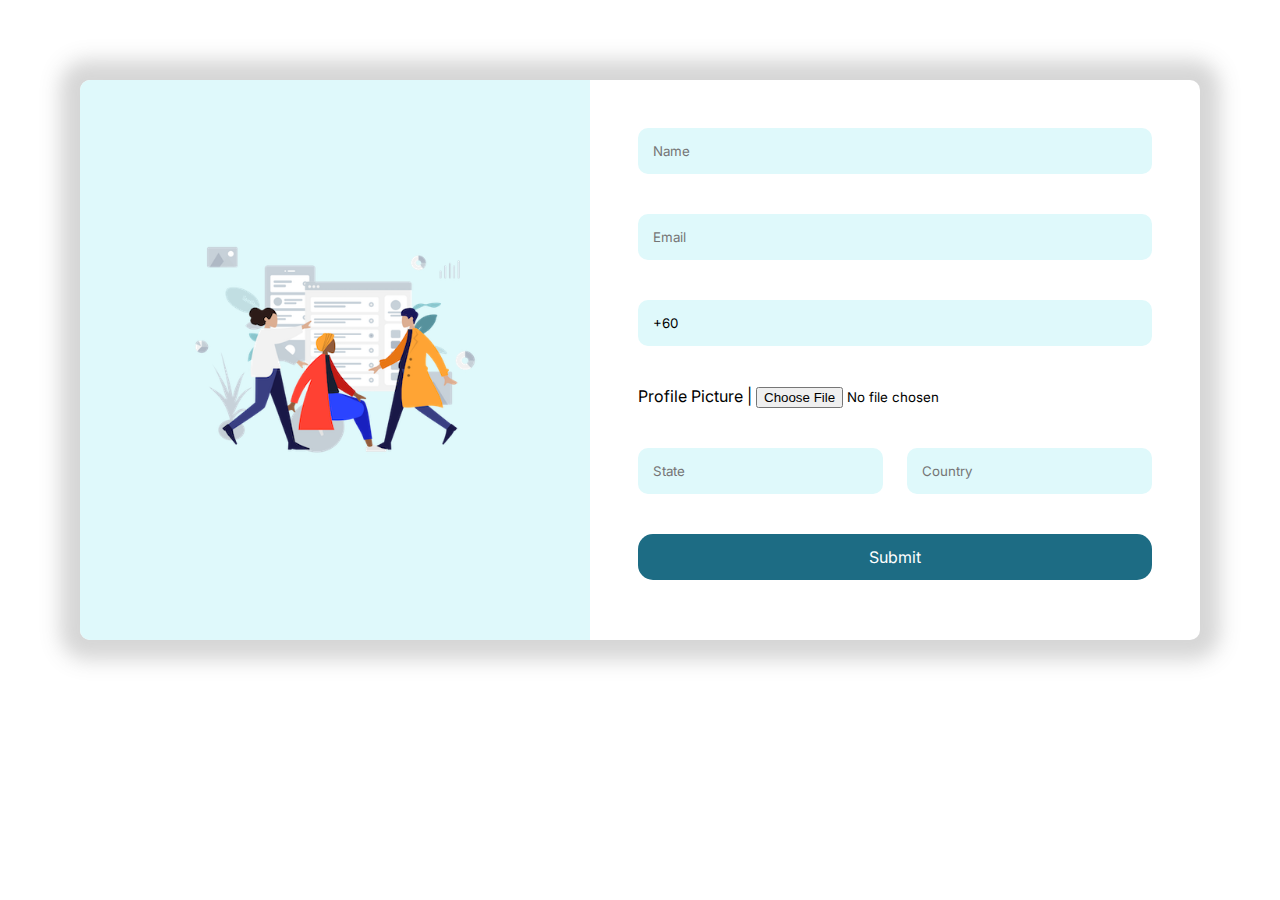
==== finished/public/login.html @ 48e787f3 "put everything in /public for hosting" ====
<!DOCTYPE html>
<html lang="en">

<head>
    <meta charset="UTF-8">
    <meta http-equiv="X-UA-Compatible" content="IE=edge">
    <meta name="viewport" content="width=device-width, initial-scale=1.0">
    <title>Input page</title>
    <link rel="preconnect" href="https://fonts.googleapis.com">
    <link rel="preconnect" href="https://fonts.gstatic.com" crossorigin>
    <link href="https://fonts.googleapis.com/css2?family=Inter:wght@200;300;400;500;600;700;800&display=swap"
        rel="stylesheet">
    <link rel="stylesheet" href="./style-login.css">
</head>

<body>
    <div id="container">
        <section id="splash">
            <div id="img-container">
                <img src="./splash.png" alt="Splash Screen">
            </div>
        </section>
        <form>
            <input class="text-input" type="text" name="name" placeholder="Name">
            <input class="text-input" type="text" name="email" placeholder="Email">
            <input class="text-input" type="text" name="number" value="+60" placeholder="+60">
            <label class="file">
                Profile Picture |
                <input type="file" id="file" aria-label="File browser example">
            </label>
            <div id="country-input">
                <input class="text-input" type="text" name="state" placeholder="State">
                <input class="text-input" type="text" name="country" placeholder="Country">
            </div>
            <input id="submit" type="submit" value="Submit">
        </form>
    </div>
</body>

</html>
---- finished/public/style-login.css ----
* {
    font-family: 'Inter';
}

#container {
    display: flex;
    margin: auto;
    margin-top: 5rem;
    height: 35rem;
    max-width: 70rem;
    border-radius: 10px;
    box-shadow: 0px 0px 20px 20px rgba(92, 92, 92, 0.25);
    overflow: hidden;
}

#splash {
    padding: 2rem;
    flex-basis: 100%;
    background-color: #DFF9FB;
}

#splash img {
    max-width: 70%;
    max-height: 70%;
}

#img-container {
    display: flex;
    height: 100%;
    justify-content: center;
    align-items: center;
}

form {
    padding: 3rem;
    flex-basis: 100%;
    display: flex;
    flex-direction: column;
    gap: 2.5rem;
}

.text-input {
    background-color: #DFF9FB;
    border-radius: 10px;
    padding: 15px;
    border: none;
}

#country-input {
    display: flex;
    gap: 1.5rem;
}

#submit {
    color: white;
    font-size: medium;
    border: none;
    background-color: rgb(29, 108, 132);
    border-radius: 15px;
    padding: 0.8rem;
}
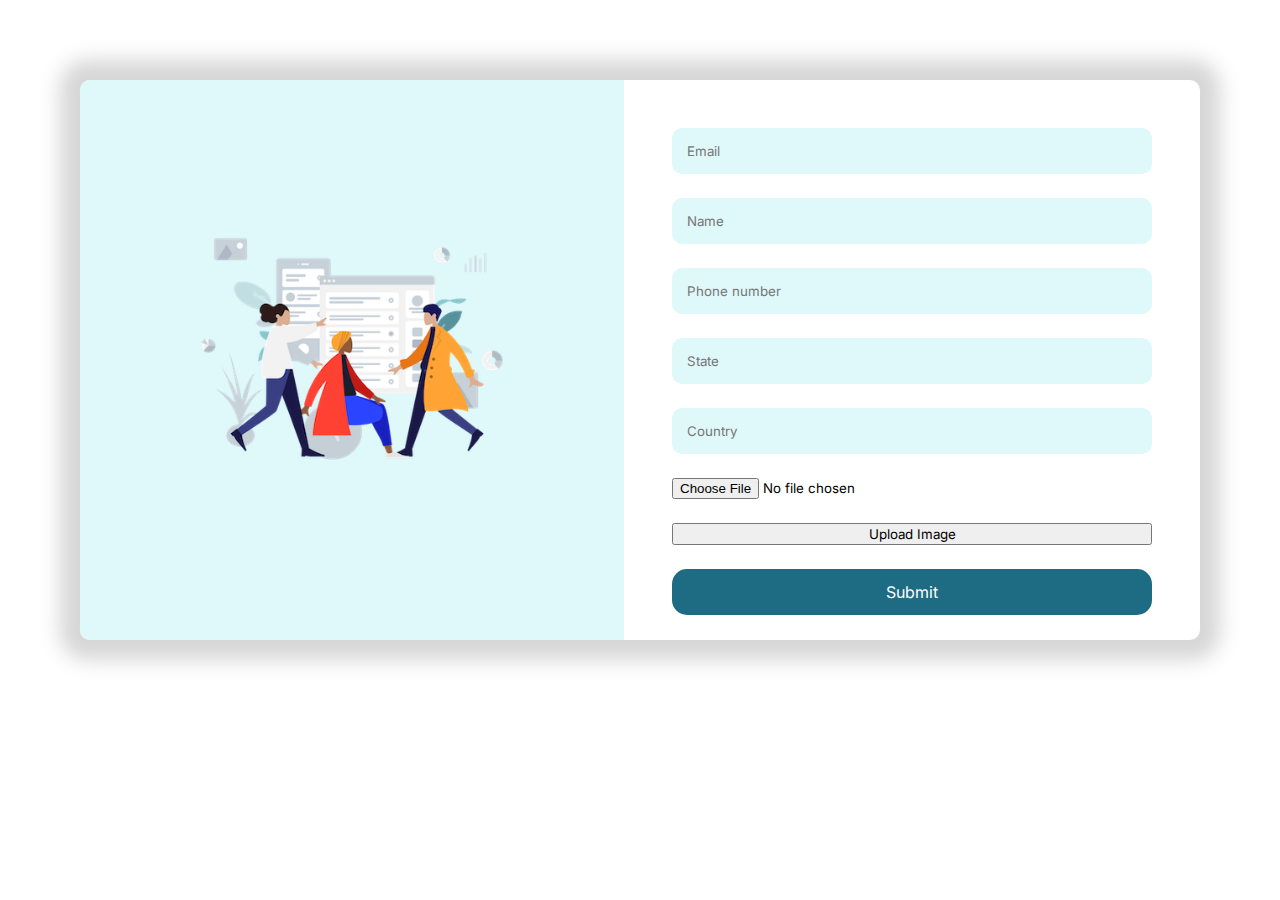
==== commit fa42aef1: "added POST function for data except images" ====
--- a/finished/public/login.html
+++ b/finished/public/login.html
@@ -1,40 +1,78 @@
 <!DOCTYPE html>
 <html lang="en">
+  <head>
+    <meta charset="UTF-8" />
+    <meta http-equiv="X-UA-Compatible" content="IE=edge" />
+    <meta name="viewport" content="width=device-width, initial-scale=1.0" />
+    <title>Input page</title>
+    <link rel="preconnect" href="https://fonts.googleapis.com" />
+    <link rel="preconnect" href="https://fonts.gstatic.com" crossorigin />
+    <link
+      href="https://fonts.googleapis.com/css2?family=Inter:wght@200;300;400;500;600;700;800&display=swap"
+      rel="stylesheet"
+    />
+    <link rel="stylesheet" href="./style-login.css" />
+    <script src="https://apis.google.com/js/api.js"></script>
+  </head>
 
-<head>
-    <meta charset="UTF-8">
-    <meta http-equiv="X-UA-Compatible" content="IE=edge">
-    <meta name="viewport" content="width=device-width, initial-scale=1.0">
-    <title>Input page</title>
-    <link rel="preconnect" href="https://fonts.googleapis.com">
-    <link rel="preconnect" href="https://fonts.gstatic.com" crossorigin>
-    <link href="https://fonts.googleapis.com/css2?family=Inter:wght@200;300;400;500;600;700;800&display=swap"
-        rel="stylesheet">
-    <link rel="stylesheet" href="./style-login.css">
-</head>
+  <body>
+    <div id="container">
+      <section id="splash">
+        <div id="img-container">
+          <img src="./splash.png" alt="Splash Screen" />
+        </div>
+      </section>
+      <form
+        id="my-form"
+        method="POST"
+        action="https://script.google.com/macros/s/AKfycbzuOyoWNNGvxWWg7MJtpLhrwZob-SmKjmxi0bMbhG1s4COzyPgYjK00kmLtfe8D-MCd/exec"
+      >
+        <input
+          class="text-input"
+          name="Email"
+          type="email"
+          placeholder="Email"
+          required
+        />
+        <input
+          class="text-input"
+          name="Name"
+          type="text"
+          placeholder="Name"
+          required
+        />
+        <input
+          class="text-input"
+          name="Number"
+          type="text"
+          placeholder="Phone number"
+          required
+        />
+        <input
+          class="text-input"
+          name="State"
+          type="text"
+          placeholder="State"
+          required
+        />
+        <input
+          class="text-input"
+          name="Country"
+          type="text"
+          placeholder="Country"
+          required
+        />
 
-<body>
-    <div id="container">
-        <section id="splash">
-            <div id="img-container">
-                <img src="./splash.png" alt="Splash Screen">
-            </div>
-        </section>
-        <form>
-            <input class="text-input" type="text" name="name" placeholder="Name">
-            <input class="text-input" type="text" name="email" placeholder="Email">
-            <input class="text-input" type="text" name="number" value="+60" placeholder="+60">
-            <label class="file">
-                Profile Picture |
-                <input type="file" id="file" aria-label="File browser example">
-            </label>
-            <div id="country-input">
-                <input class="text-input" type="text" name="state" placeholder="State">
-                <input class="text-input" type="text" name="country" placeholder="Country">
-            </div>
-            <input id="submit" type="submit" value="Submit">
-        </form>
+        <input type="file" id="file-input" />
+        <button id="upload-button">Upload Image</button>
+        <button type="submit" class="submit" id="submit">Submit</button>
+      </form>
+
+      <script>
+        // JS code for uploading image to google drive and store url to google sheets
+      </script>
+
+      <script src="postSuccess.js"></script>
     </div>
-</body>
-
-</html>+  </body>
+</html>
--- a/finished/public/style-login.css
+++ b/finished/public/style-login.css
@@ -1,61 +1,61 @@
 * {
-    font-family: 'Inter';
+  font-family: "Inter";
 }
 
 #container {
-    display: flex;
-    margin: auto;
-    margin-top: 5rem;
-    height: 35rem;
-    max-width: 70rem;
-    border-radius: 10px;
-    box-shadow: 0px 0px 20px 20px rgba(92, 92, 92, 0.25);
-    overflow: hidden;
+  display: flex;
+  margin: auto;
+  margin-top: 5rem;
+  height: 35rem;
+  max-width: 70rem;
+  border-radius: 10px;
+  box-shadow: 0px 0px 20px 20px rgba(92, 92, 92, 0.25);
+  overflow: hidden;
 }
 
 #splash {
-    padding: 2rem;
-    flex-basis: 100%;
-    background-color: #DFF9FB;
+  padding: 2rem;
+  flex-basis: 100%;
+  background-color: #dff9fb;
 }
 
 #splash img {
-    max-width: 70%;
-    max-height: 70%;
+  max-width: 70%;
+  max-height: 70%;
 }
 
 #img-container {
-    display: flex;
-    height: 100%;
-    justify-content: center;
-    align-items: center;
+  display: flex;
+  height: 100%;
+  justify-content: center;
+  align-items: center;
 }
 
 form {
-    padding: 3rem;
-    flex-basis: 100%;
-    display: flex;
-    flex-direction: column;
-    gap: 2.5rem;
+  padding: 3rem;
+  flex-basis: 100%;
+  display: flex;
+  flex-direction: column;
+  gap: 1.5rem;
 }
 
 .text-input {
-    background-color: #DFF9FB;
-    border-radius: 10px;
-    padding: 15px;
-    border: none;
+  background-color: #dff9fb;
+  border-radius: 10px;
+  padding: 15px;
+  border: none;
 }
 
 #country-input {
-    display: flex;
-    gap: 1.5rem;
+  display: flex;
+  gap: 1.5rem;
 }
 
 #submit {
-    color: white;
-    font-size: medium;
-    border: none;
-    background-color: rgb(29, 108, 132);
-    border-radius: 15px;
-    padding: 0.8rem;
-}+  color: white;
+  font-size: medium;
+  border: none;
+  background-color: rgb(29, 108, 132);
+  border-radius: 15px;
+  padding: 0.8rem;
+}
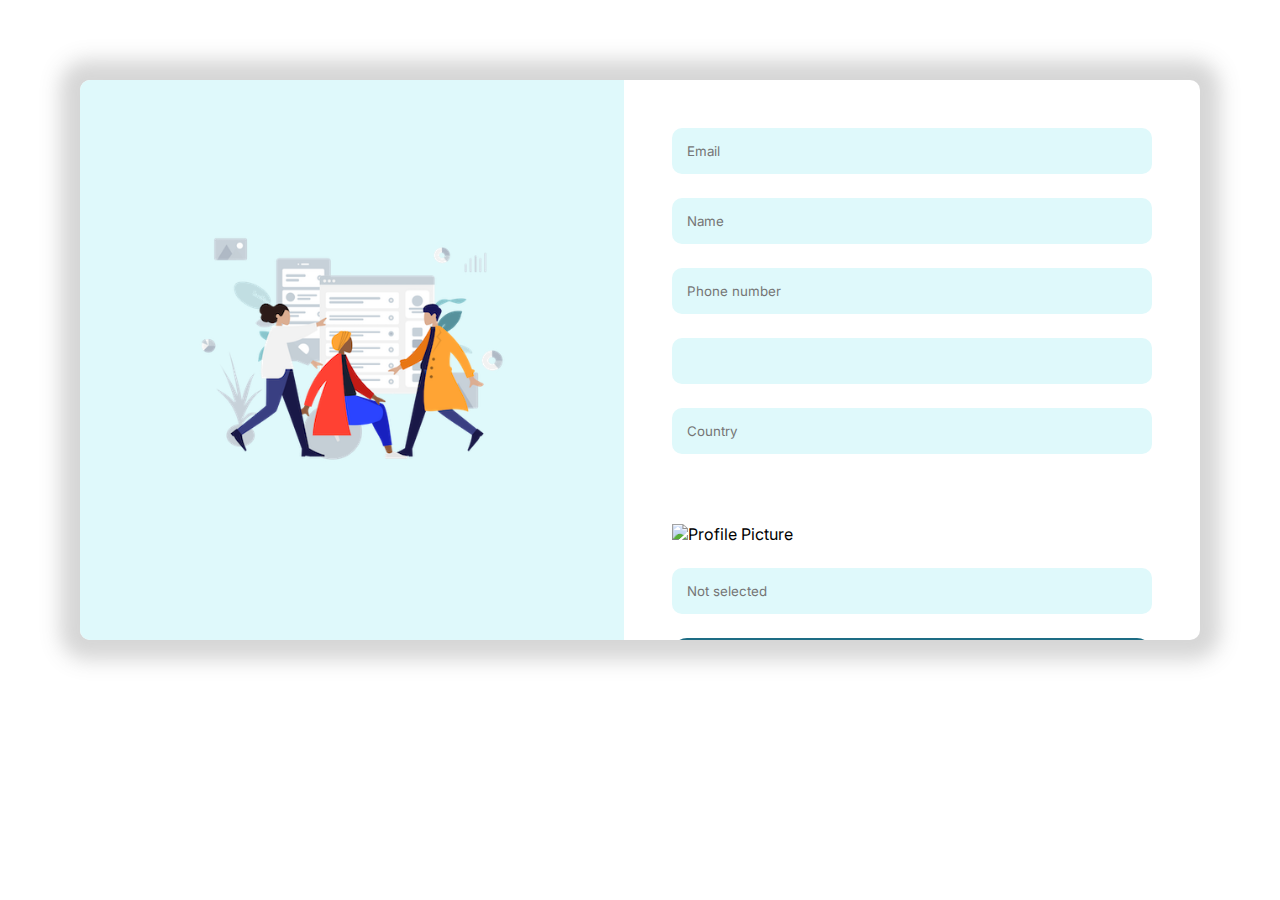
==== commit d67dcbdf: "added profile link connection to Sheets" ====
--- a/finished/public/login.html
+++ b/finished/public/login.html
@@ -1,78 +1,48 @@
 <!DOCTYPE html>
 <html lang="en">
-  <head>
+
+<head>
     <meta charset="UTF-8" />
     <meta http-equiv="X-UA-Compatible" content="IE=edge" />
     <meta name="viewport" content="width=device-width, initial-scale=1.0" />
     <title>Input page</title>
     <link rel="preconnect" href="https://fonts.googleapis.com" />
     <link rel="preconnect" href="https://fonts.gstatic.com" crossorigin />
-    <link
-      href="https://fonts.googleapis.com/css2?family=Inter:wght@200;300;400;500;600;700;800&display=swap"
-      rel="stylesheet"
-    />
+    <link href="https://fonts.googleapis.com/css2?family=Inter:wght@200;300;400;500;600;700;800&display=swap"
+        rel="stylesheet" />
     <link rel="stylesheet" href="./style-login.css" />
     <script src="https://apis.google.com/js/api.js"></script>
-  </head>
+</head>
 
-  <body>
+<body>
     <div id="container">
-      <section id="splash">
-        <div id="img-container">
-          <img src="./splash.png" alt="Splash Screen" />
-        </div>
-      </section>
-      <form
-        id="my-form"
-        method="POST"
-        action="https://script.google.com/macros/s/AKfycbzuOyoWNNGvxWWg7MJtpLhrwZob-SmKjmxi0bMbhG1s4COzyPgYjK00kmLtfe8D-MCd/exec"
-      >
-        <input
-          class="text-input"
-          name="Email"
-          type="email"
-          placeholder="Email"
-          required
-        />
-        <input
-          class="text-input"
-          name="Name"
-          type="text"
-          placeholder="Name"
-          required
-        />
-        <input
-          class="text-input"
-          name="Number"
-          type="text"
-          placeholder="Phone number"
-          required
-        />
-        <input
-          class="text-input"
-          name="State"
-          type="text"
-          placeholder="State"
-          required
-        />
-        <input
-          class="text-input"
-          name="Country"
-          type="text"
-          placeholder="Country"
-          required
-        />
+        <section id="splash">
+            <div id="img-container">
+                <img src="./splash.png" alt="Splash Screen" />
+            </div>
+        </section>
+        <form id="my-form" method="POST"
+            action="https://script.google.com/macros/s/AKfycbzuOyoWNNGvxWWg7MJtpLhrwZob-SmKjmxi0bMbhG1s4COzyPgYjK00kmLtfe8D-MCd/exec">
+            <input class="text-input" name="Email" type="email" placeholder="Email" required />
+            <input class="text-input" name="Name" type="text" placeholder="Name" required />
+            <input class="text-input" name="Number" type="text" placeholder="Phone number" required />
+            <input class="text-input" name="State" type="text" placeholder required />
+            <input class="text-input" name="Country" type="text" placeholder="Country" required />
 
-        <input type="file" id="file-input" />
-        <button id="upload-button">Upload Image</button>
-        <button type="submit" class="submit" id="submit">Submit</button>
-      </form>
+            <button type="button" id="authorize_button" onclick="handleAuthClick()">Upload Profile Picture</button>
+            <img id="profile-picture" src="" alt="Profile Picture" height="200">
+            <input id="profile-link" class="text-input" name="Picture" type="text" placeholder="Not selected"
+                required />
+            <button type="submit" class="submit" id="submit">Submit</button>
+        </form>
 
-      <script>
-        // JS code for uploading image to google drive and store url to google sheets
-      </script>
+        <!-- <script src="./googlePicker.js">
+        // AIzaSyDFan7V1_MKMjJcZ1uAU47kXovI-jBHxPY
+      </script> -->
+        <script src="postSuccess.js"></script>
+        <script async defer src="https://apis.google.com/js/api.js" onload="gapiLoaded()"></script>
+        <script async defer src="https://accounts.google.com/gsi/client" onload="gisLoaded()"></script>
+    </div>
+</body>
 
-      <script src="postSuccess.js"></script>
-    </div>
-  </body>
-</html>
+</html>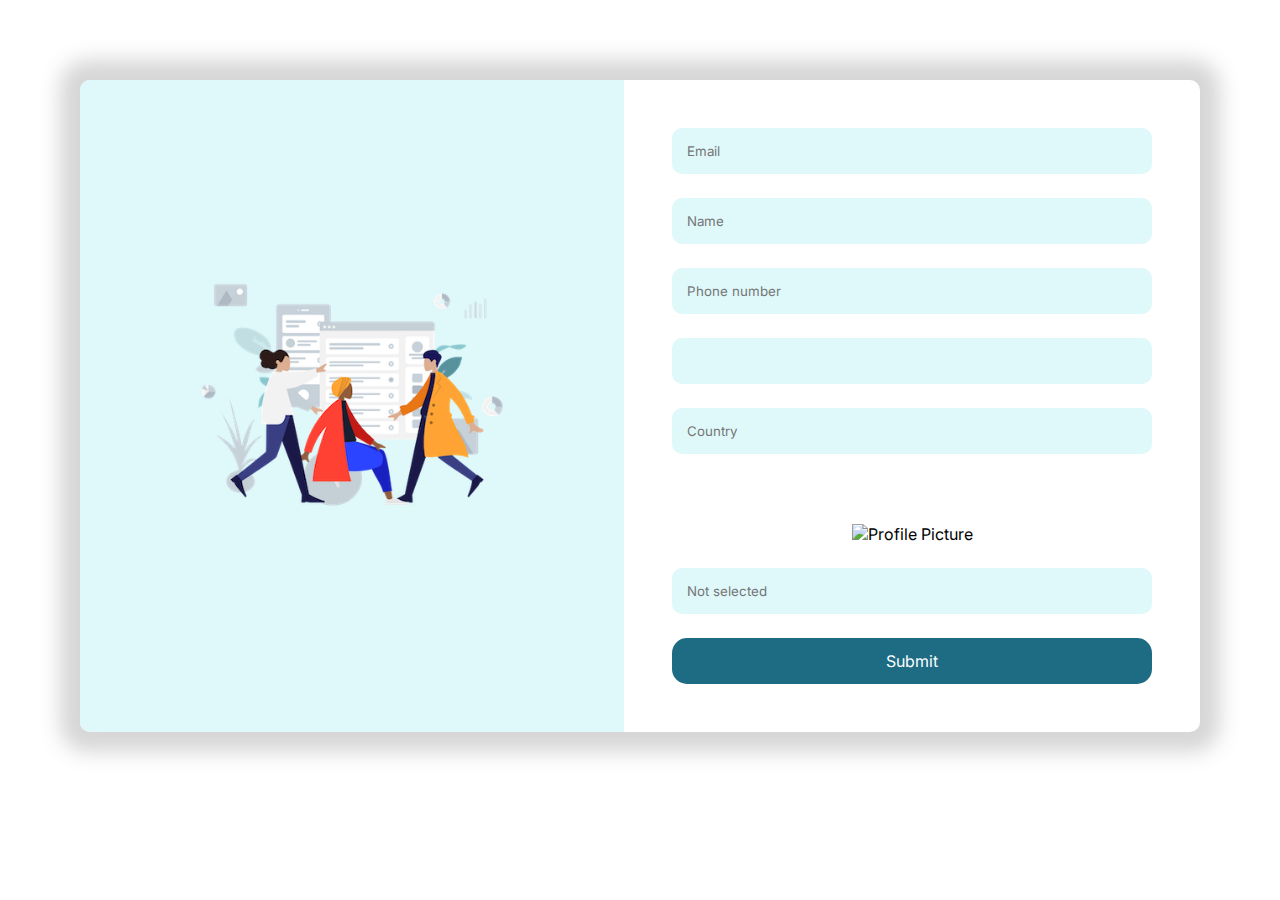
==== commit 20bf3ab6: "added profile preview formatting on login.html after selecting the picture from GDrive" ====
--- a/finished/public/login.html
+++ b/finished/public/login.html
@@ -30,8 +30,8 @@
             <input class="text-input" name="Country" type="text" placeholder="Country" required />
 
             <button type="button" id="authorize_button" onclick="handleAuthClick()">Upload Profile Picture</button>
-            <img id="profile-picture" src="" alt="Profile Picture" height="200">
-            <input id="profile-link" class="text-input" name="Picture" type="text" placeholder="Not selected"
+            <img id="profile-picture" src="" alt="Profile Picture">
+            <input id="profile-link" class="text-input" name="Profile Picture" type="text" placeholder="Not selected"
                 required />
             <button type="submit" class="submit" id="submit">Submit</button>
         </form>
--- a/finished/public/style-login.css
+++ b/finished/public/style-login.css
@@ -6,7 +6,7 @@
   display: flex;
   margin: auto;
   margin-top: 5rem;
-  height: 35rem;
+  height: fit-content;
   max-width: 70rem;
   border-radius: 10px;
   box-shadow: 0px 0px 20px 20px rgba(92, 92, 92, 0.25);
@@ -51,6 +51,12 @@
   gap: 1.5rem;
 }
 
+#profile-picture {
+  max-height: 200px;
+  width: auto;
+  margin: auto;
+}
+
 #submit {
   color: white;
   font-size: medium;
